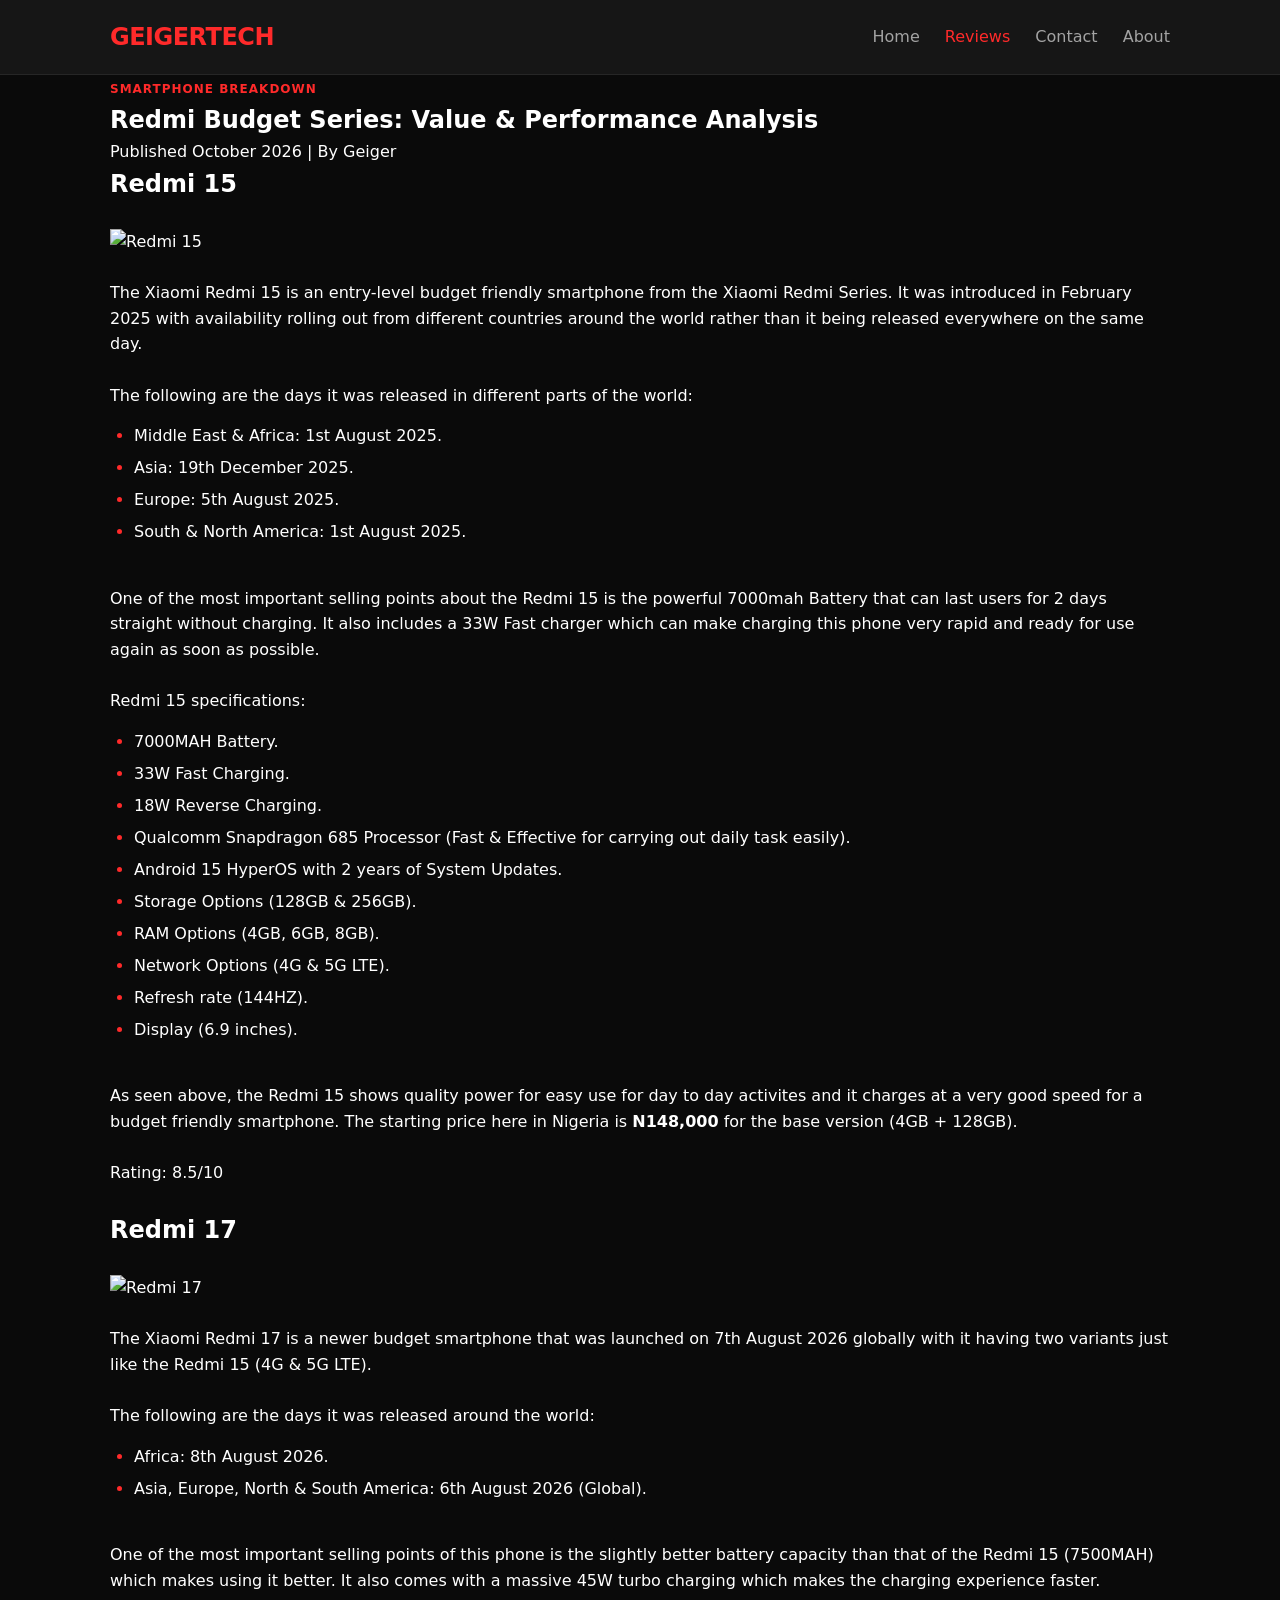
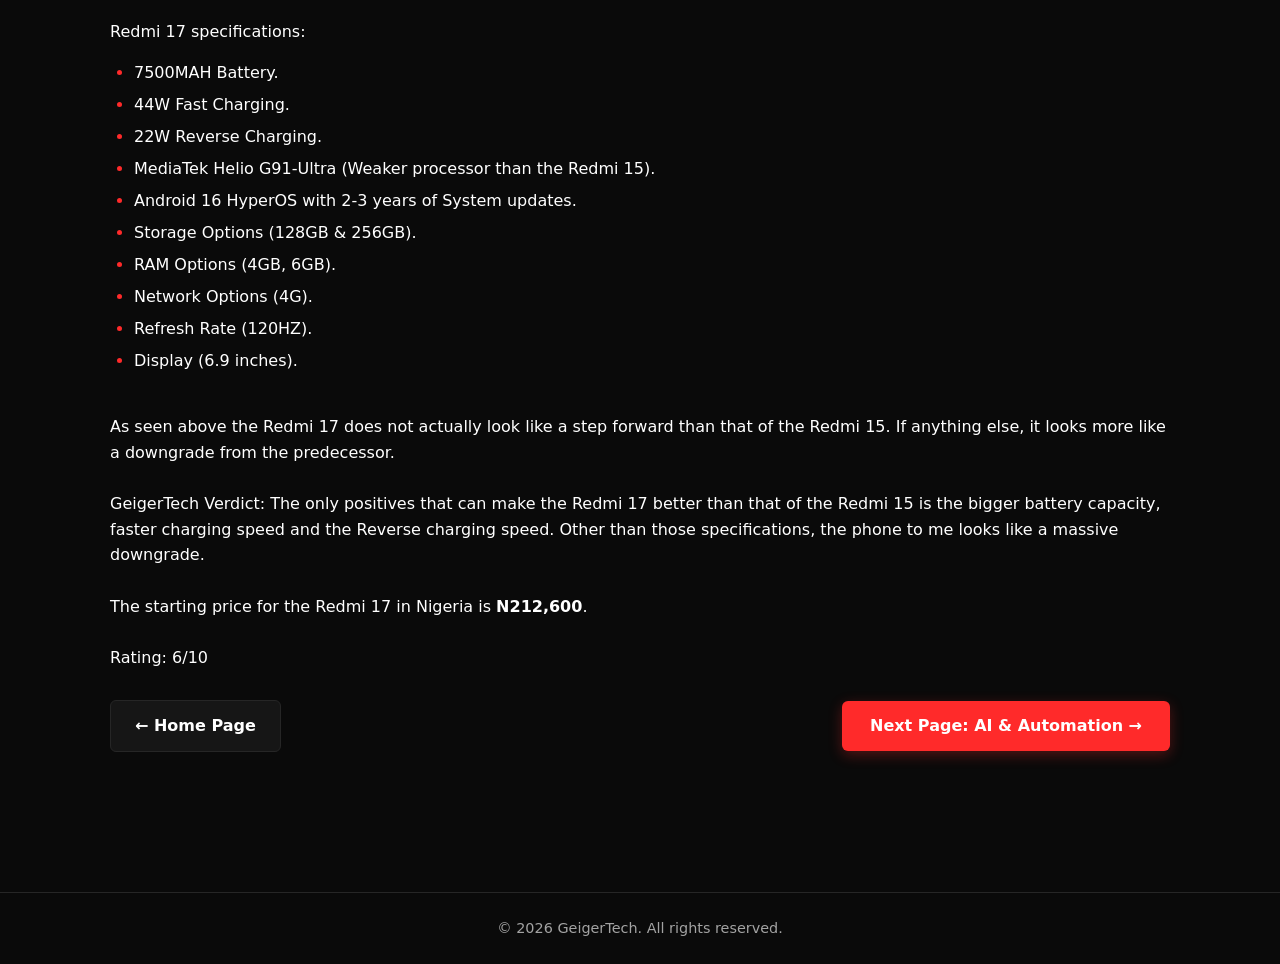
==== reviews.html @ 896cceac "Initial commit: add frontend website files" ====
<!DOCTYPE html>
<html lang="en">
<head>
    <meta charset="UTF-8">
    <meta name="viewport" content="width=device-width, initial-scale=1.0">
    <title>Reviews & Specs | GeigerTech</title>
    <link rel="stylesheet" href="assets/styles.css">
</head>
<body>

    <!-- Header & Navigation -->
    <header class="site-header">
        <div class="container">
            <a href="index.html" class="logo">GeigerTech</a>
            <nav class="nav-links">
                <a href="index.html">Home</a>
                <a href="reviews.html" class="active">Reviews</a>
                <a href="contact.html">Contact</a>
                <a href="about.html">About</a>
            </nav>
        </div>
    </header>

    <!-- Main Content -->
    <main>
        <section class="review-detail">
            <div class="container">
                <span class="card-tag">Smartphone Breakdown</span>
                <h1 class="page-title">Redmi Budget Series: Value & Performance Analysis</h1>
                <p class="meta-info">Published October 2026 | By Geiger</p>
                
                <div class="article-content">
                    <h1>Redmi 15</h1><br>
                    <img src="https://www.mobiledokan.com/media/xiaomi-redmi-15-sandy-purple-official-image.webp" alt="Redmi 15"><br>
                    <p>The Xiaomi Redmi 15 is an entry-level budget friendly smartphone from the Xiaomi Redmi Series. It was introduced in February 2025 with availability rolling out from different countries around the world rather than it being released everywhere on the same day.</p><br>
                    
                    <p>The following are the days it was released in different parts of the world:</p>
                    <ul class="release-dates">
                        <li>Middle East & Africa: 1st August 2025.</li>
                        <li>Asia: 19th December 2025.</li>
                        <li>Europe: 5th August 2025.</li>
                        <li>South & North America: 1st August 2025.</li>
                    </ul><br>

                    <p>One of the most important selling points about the Redmi 15 is the powerful 7000mah Battery that can last users for 2 days straight without charging. It also includes a 33W Fast charger which can make charging this phone very rapid and ready for use again as soon as possible.</p><br>

                    <p>Redmi 15 specifications:</p>
                    <ul class="spec-list">
                        <li>7000MAH Battery.</li>
                        <li>33W Fast Charging.</li>
                        <li>18W Reverse Charging.</li>
                        <li>Qualcomm Snapdragon 685 Processor (Fast & Effective for carrying out daily task easily).</li>
                        <li>Android 15 HyperOS with 2 years of System Updates.</li>
                        <li>Storage Options (128GB & 256GB).</li>
                        <li>RAM Options (4GB, 6GB, 8GB).</li>
                        <li>Network Options (4G & 5G LTE).</li>
                        <li>Refresh rate (144HZ).</li>
                        <li>Display (6.9 inches).</li>
                    </ul><br>

                    <p>As seen above, the Redmi 15 shows quality power for easy use for day to day activites and it charges at a very good speed for a budget friendly smartphone. The starting price here in Nigeria is <strong>N148,000</strong> for the base version (4GB + 128GB).</p><br>
                    <p>Rating: 8.5/10</p><br>

                    <h2>Redmi 17</h2><br>
                    <img src="https://mobileinto.com/images/largepic/large_xiaomi-redmi-17_5.png" alt="Redmi 17"><br>
                    <p>The Xiaomi Redmi 17 is a newer budget smartphone that was launched on 7th August 2026 globally with it having two variants just like the Redmi 15 (4G & 5G LTE).</p><br>

                    <p>The following are the days it was released around the world:</p>
                    <ul class="release-dates">
                        <li>Africa: 8th August 2026.</li>
                        <li>Asia, Europe, North & South America: 6th August 2026 (Global).</li>
                    </ul><br>

                    <p>One of the most important selling points of this phone is the slightly better battery capacity than that of the Redmi 15 (7500MAH) which makes using it better. It also comes with a massive 45W turbo charging which makes the charging experience faster.</p><br>

                    <p>Redmi 17 specifications:</p>
                    <ul class="spec-list">
                        <li>7500MAH Battery.</li>
                        <li>44W Fast Charging.</li>
                        <li>22W Reverse Charging.</li>
                        <li>MediaTek Helio G91-Ultra (Weaker processor than the Redmi 15).</li>
                        <li>Android 16 HyperOS with 2-3 years of System updates.</li>
                        <li>Storage Options (128GB & 256GB).</li>
                        <li>RAM Options (4GB, 6GB).</li>
                        <li>Network Options (4G).</li>
                        <li>Refresh Rate (120HZ).</li>
                        <li>Display (6.9 inches).</li>
                    </ul><br>

                    <p>As seen above the Redmi 17 does not actually look like a step forward than that of the Redmi 15. If anything else, it looks more like a downgrade from the predecessor.</p><br>
                    <p>GeigerTech Verdict: The only positives that can make the Redmi 17 better than that of the Redmi 15 is the bigger battery capacity, faster charging speed and the Reverse charging speed. Other than those specifications, the phone to me looks like a massive downgrade.</p><br>
                    <p>The starting price for the Redmi 17 in Nigeria is <strong>N212,600</strong>.</p><br>
                    <p>Rating: 6/10</p>
                </div>
            </div>
        </section>

        <!-- Page Navigation Section -->
        <section class="pagination-section">
            <div class="container pagination-wrapper">
                <a href="index.html" class="btn-secondary">&larr; Home Page</a>
                <a href="reviews_2.html" class="btn-primary">Next Page: AI & Automation &rarr;</a>
            </div>
        </section>
    </main>

    <!-- Footer -->
    <footer class="site-footer">
        <div class="container">
            <p>&copy; 2026 GeigerTech. All rights reserved.</p>
        </div>
    </footer>

</body>
</html>
---- assets/styles.css ----
/* --- CSS Variables & Reset --- */
:root {
    --bg-dark: #0a0a0a;         /* Deep Jet Black */
    --bg-surface: #161616;      /* Graphite Card Surface */
    --border-color: #262626;    /* Dark Subtle Border */
    --text-primary: #ffffff;    /* Crisp White Text */
    --text-muted: #a3a3a3;      /* Soft Muted Gray */
    --accent: #ff2a2a;          /* Crimson Red Accent */
    --accent-hover: #d61c1c;    /* Deep Red for Hovers */
    --font-family: system-ui, -apple-system, BlinkMacSystemFont, 'Segoe UI', Roboto, sans-serif;
}

* {
    margin: 0;
    padding: 0;
    box-sizing: border-box;
}

body {
    background-color: var(--bg-dark);
    color: var(--text-primary);
    font-family: var(--font-family);
    line-height: 1.6;
}

/* --- Container Utility --- */
.container {
    max-width: 1100px;
    margin: 0 auto;
    padding: 0 20px;
}

/* --- Navigation Header --- */
.site-header {
    background-color: var(--bg-surface);
    border-bottom: 1px solid var(--border-color);
    padding: 18px 0;
    position: sticky;
    top: 0;
    z-index: 10;
}

.site-header .container {
    display: flex;
    justify-content: space-between;
    align-items: center;
}

.logo {
    font-size: 1.5rem;
    font-weight: 800;
    color: var(--accent);
    text-decoration: none;
    letter-spacing: -0.5px;
    text-transform: uppercase;
}

.nav-links a {
    color: var(--text-muted);
    text-decoration: none;
    margin-left: 20px;
    font-weight: 500;
    transition: color 0.2s ease;
}

.nav-links a:hover,
.nav-links a.active {
    color: var(--accent);
}

/* --- Hero Section --- */
.hero {
    padding: 100px 0 80px;
    text-align: center;
}

.hero h1 {
    font-size: 2.8rem;
    margin-bottom: 16px;
    line-height: 1.2;
    font-weight: 800;
}

.hero p {
    color: var(--text-muted);
    font-size: 1.15rem;
    max-width: 600px;
    margin: 0 auto 32px;
}

/* --- Red Primary Button --- */
.btn-primary {
    display: inline-block;
    background-color: var(--accent);
    color: #ffffff;
    padding: 12px 28px;
    border-radius: 6px;
    text-decoration: none;
    font-weight: 700;
    box-shadow: 0 4px 14px rgba(255, 42, 42, 0.3);
    transition: background-color 0.2s ease, transform 0.1s ease, box-shadow 0.2s ease;
}

.btn-primary:hover {
    background-color: var(--accent-hover);
    transform: translateY(-2px);
    box-shadow: 0 6px 20px rgba(255, 42, 42, 0.5);
}

/* --- Footer --- */
.site-footer {
    border-top: 1px solid var(--border-color);
    padding: 24px 0;
    text-align: center;
    color: var(--text-muted);
    font-size: 0.9rem;
    margin-top: 80px;
}

/* --- Articles Section & Cards --- */
.articles-section {
    padding: 60px 0;
}

.section-title {
    font-size: 1.8rem;
    margin-bottom: 30px;
    font-weight: 800;
    border-left: 4px solid var(--accent);
    padding-left: 12px;
}

.card-grid {
    display: grid;
    grid-template-columns: repeat(3, 1fr);
    gap: 24px;
}

.card {
    background-color: var(--bg-surface);
    border: 1px solid var(--border-color);
    border-radius: 8px;
    padding: 24px;
    display: flex;
    flex-direction: column;
    justify-content: space-between;
    transition: transform 0.2s ease, border-color 0.2s ease;
}

.card:hover {
    transform: translateY(-4px);
    border-color: var(--accent);
}

.card-tag {
    font-size: 0.75rem;
    text-transform: uppercase;
    letter-spacing: 1px;
    color: var(--accent);
    font-weight: 700;
    margin-bottom: 12px;
}

.card h3 {
    font-size: 1.25rem;
    margin-bottom: 12px;
    line-height: 1.3;
}

.card p {
    color: var(--text-muted);
    font-size: 0.95rem;
    margin-bottom: 20px;
}

.read-more {
    color: var(--accent);
    text-decoration: none;
    font-weight: 600;
    font-size: 0.95rem;
    transition: color 0.2s ease;
}

.read-more:hover {
    color: var(--text-primary);
}

/* --- Mobile Responsiveness --- */
@media (max-width: 768px) {
    /* Stacks 3 cards vertically on tablets and mobile screens */
    .card-grid {
        grid-template-columns: 1fr;
    }

    /* Centers logo and links vertically */
    .site-header .container {
        flex-direction: column;
        gap: 12px;
    }

    /* Adjusts nav link spacing */
    .nav-links a {
        margin: 0 10px;
    }

    /* Scales down large hero text for smaller viewports */
    .hero h1 {
        font-size: 2rem;
    }
    /* --- Reviews Page Styles --- */
.review-detail {
    padding: 60px 0;
}

.page-title {
    font-size: 2.2rem;
    margin: 10px 0;
    line-height: 1.2;
}

.meta-info {
    color: var(--text-muted);
    font-size: 0.9rem;
    margin-bottom: 30px;
}

.article-content {
    font-size: 1.1rem;
    color: var(--text-primary);
    margin-bottom: 40px;
    max-width: 800px;
}}
/* --- Base Responsive Image Protocol --- */
img{
max-width: 100%;  
    height: auto;
    display: block;
    margin: 0 auto;
}
/* --- Pagination & Button Navigation --- */
.pagination-section {
    padding: 30px 0 60px;
}

.pagination-wrapper {
    display: flex;
    justify-content: space-between;
    align-items: center;
    gap: 16px;
}

.btn-secondary {
    display: inline-block;
    background-color: var(--bg-surface);
    color: var(--text-primary);
    border: 1px solid var(--border-color);
    padding: 12px 24px;
    border-radius: 6px;
    text-decoration: none;
    font-weight: 600;
    transition: background-color 0.2s ease, border-color 0.2s ease;
}

.btn-secondary:hover {
    background-color: #222222;
    border-color: var(--accent);
}

/* --- List Bullet Styling --- */
.article-content ul {
    margin: 16px 0;
    padding-left: 24px;
}

.article-content li {
    margin-bottom: 8px;
    line-height: 1.5;
}

.article-content li::marker {
    color: var(--accent); /* Gives bullet dots a crimson red color */
}

/* --- Mobile Breakpoint for Navigation Buttons --- */
@media (max-width: 600px) {
    .pagination-wrapper {
        flex-direction: column;
        gap: 12px;
    }

    .pagination-wrapper .btn-primary,
    .pagination-wrapper .btn-secondary {
        width: 100%;
        text-align: center;
    }
}

/* --- Contact Page Form Styling --- */
.contact-section {
    padding: 60px 0;
    max-width: 700px;
    margin: 0 auto;
}

.contact-form {
    background-color: var(--bg-surface);
    border: 1px solid var(--border-color);
    border-radius: 8px;
    padding: 30px;
    margin-top: 20px;
}

.form-group {
    margin-bottom: 20px;
}

.form-group label {
    display: block;
    font-size: 0.9rem;
    font-weight: 600;
    margin-bottom: 8px;
    color: var(--text-primary);
}

.form-group input,
.form-group textarea {
    width: 100%;
    padding: 12px 16px;
    background-color: var(--bg-dark);
    border: 1px solid var(--border-color);
    border-radius: 6px;
    color: var(--text-primary);
    font-family: var(--font-family);
    font-size: 1rem;
    outline: none;
    transition: border-color 0.2s ease;
}

.form-group input:focus,
.form-group textarea:focus {
    border-color: var(--accent);
}

.contact-form .btn-primary {
    width: 100%;
    text-align: center;
    cursor: pointer;
    border: none;
    font-size: 1rem;
}
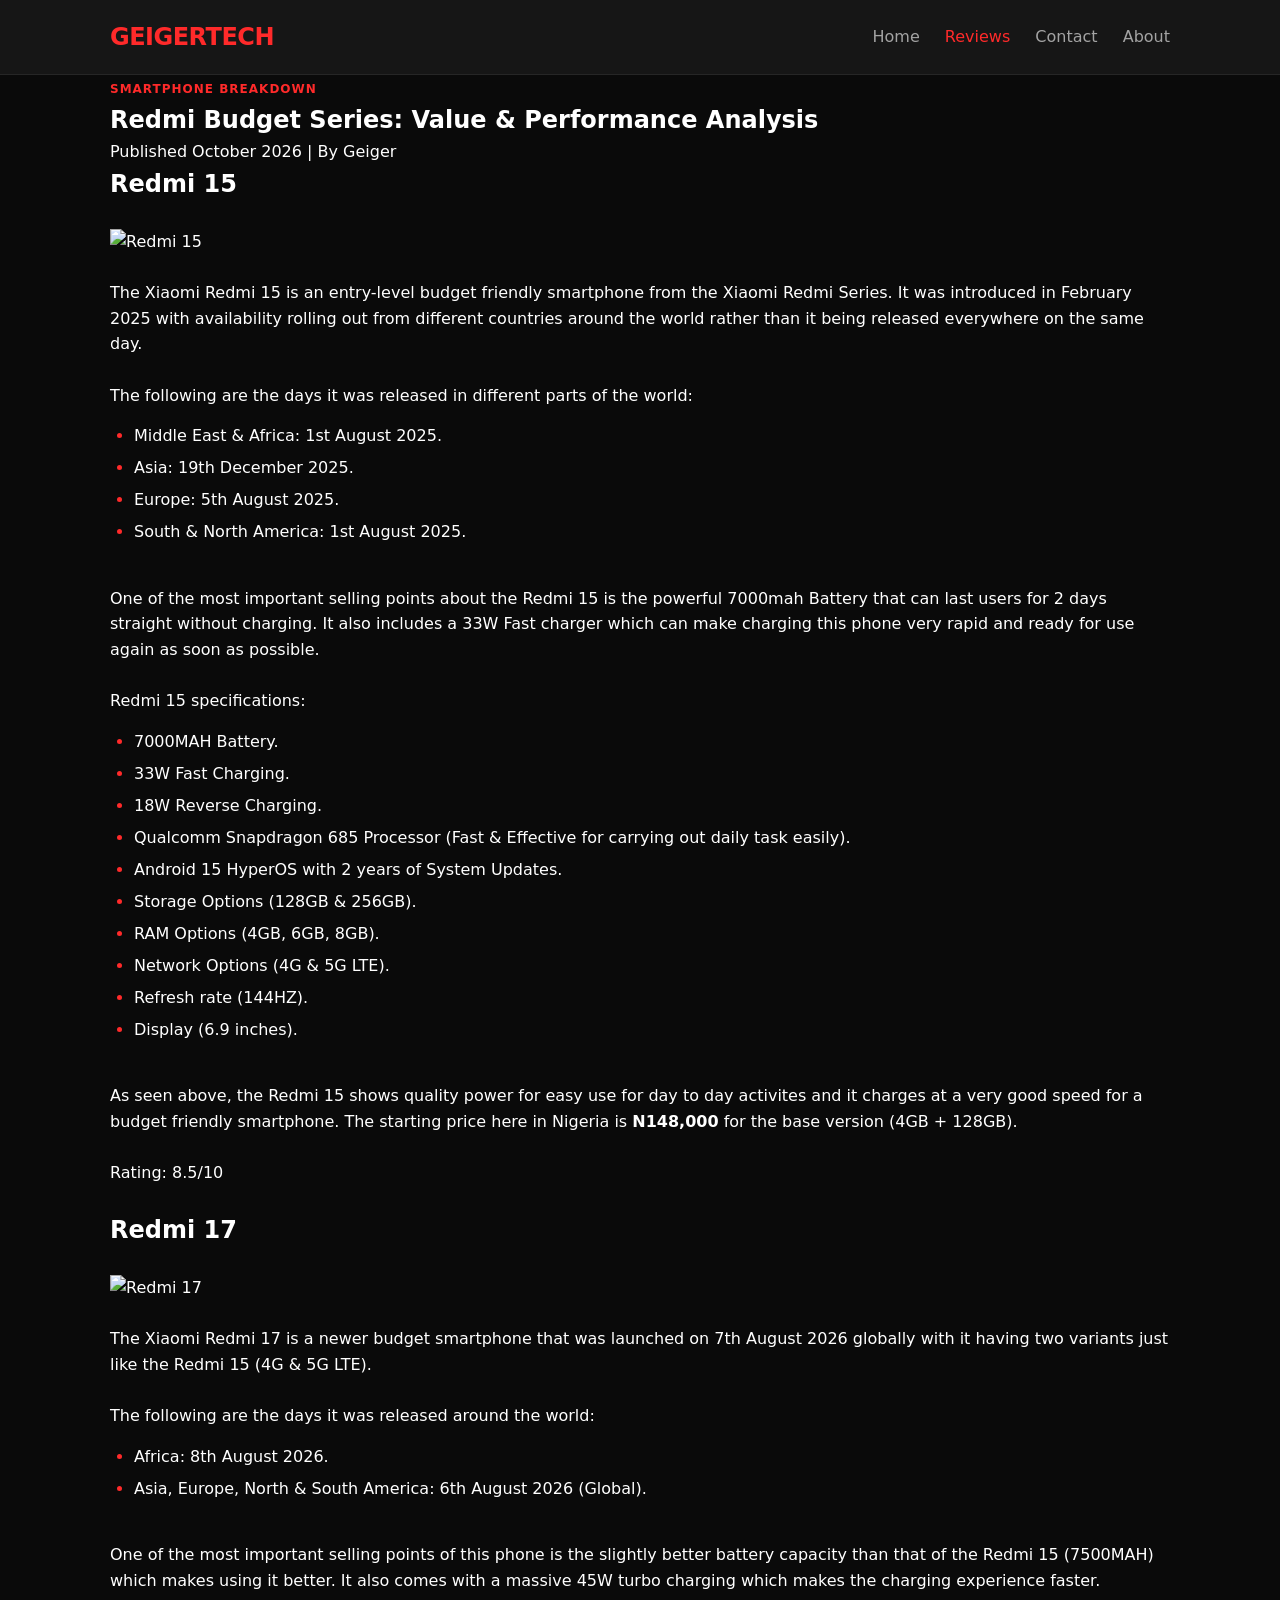
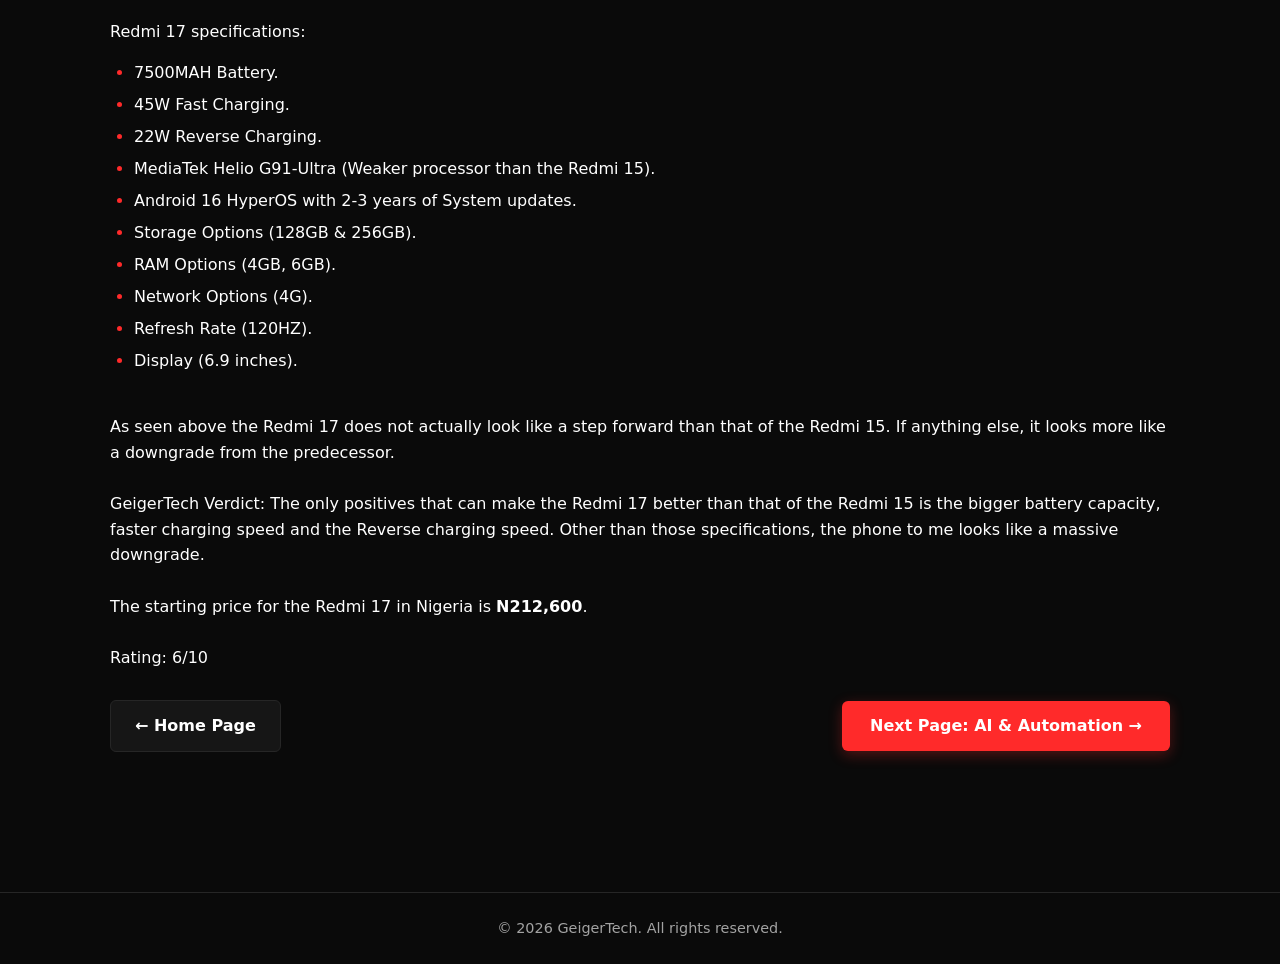
==== commit 7ec72df0: "Chnages" ====
--- a/reviews.html
+++ b/reviews.html
@@ -76,7 +76,7 @@
                     <p>Redmi 17 specifications:</p>
                     <ul class="spec-list">
                         <li>7500MAH Battery.</li>
-                        <li>44W Fast Charging.</li>
+                        <li>45W Fast Charging.</li>
                         <li>22W Reverse Charging.</li>
                         <li>MediaTek Helio G91-Ultra (Weaker processor than the Redmi 15).</li>
                         <li>Android 16 HyperOS with 2-3 years of System updates.</li>
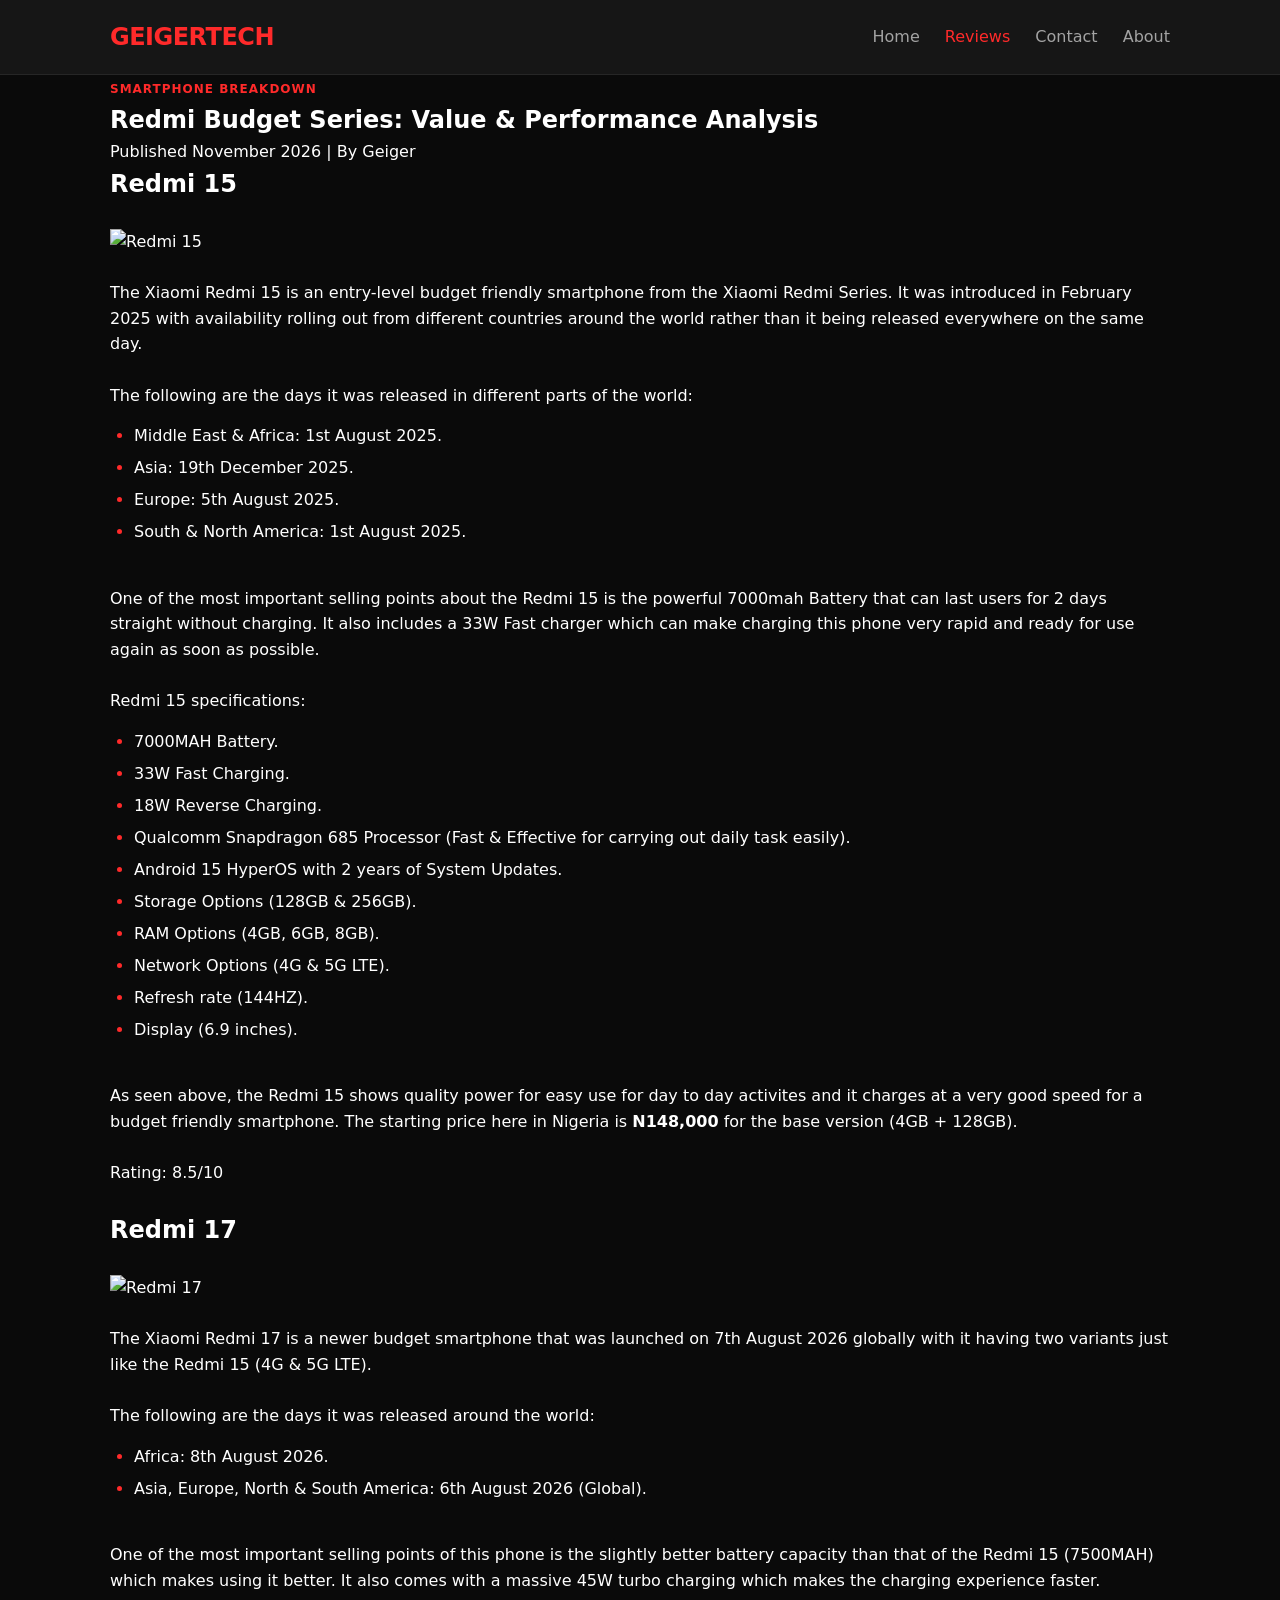
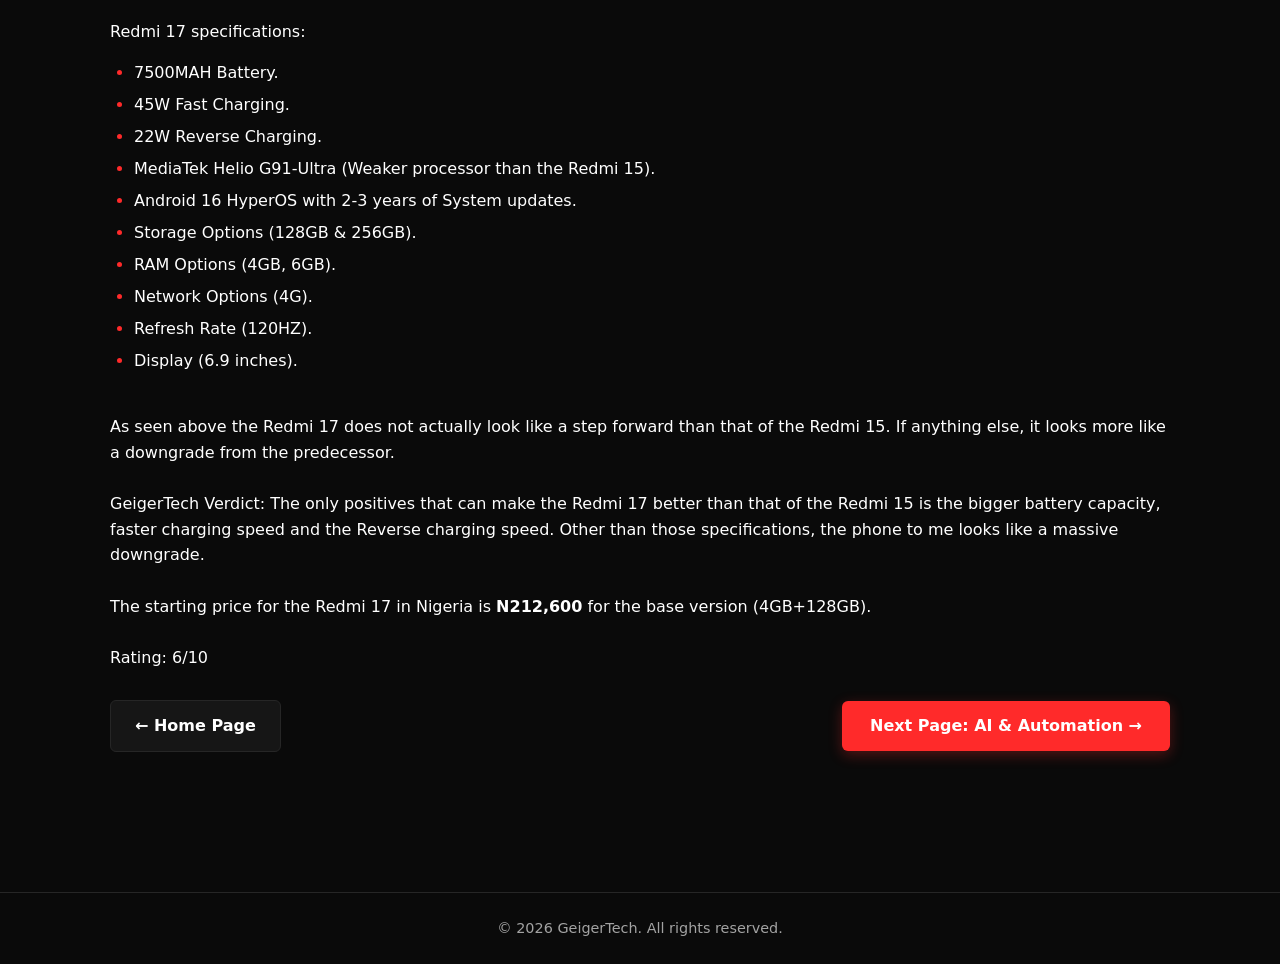
==== commit 05deafac: "COMMIT" ====
--- a/reviews.html
+++ b/reviews.html
@@ -27,7 +27,7 @@
             <div class="container">
                 <span class="card-tag">Smartphone Breakdown</span>
                 <h1 class="page-title">Redmi Budget Series: Value & Performance Analysis</h1>
-                <p class="meta-info">Published October 2026 | By Geiger</p>
+                <p class="meta-info">Published November 2026 | By Geiger</p>
                 
                 <div class="article-content">
                     <h1>Redmi 15</h1><br>
@@ -89,7 +89,7 @@
 
                     <p>As seen above the Redmi 17 does not actually look like a step forward than that of the Redmi 15. If anything else, it looks more like a downgrade from the predecessor.</p><br>
                     <p>GeigerTech Verdict: The only positives that can make the Redmi 17 better than that of the Redmi 15 is the bigger battery capacity, faster charging speed and the Reverse charging speed. Other than those specifications, the phone to me looks like a massive downgrade.</p><br>
-                    <p>The starting price for the Redmi 17 in Nigeria is <strong>N212,600</strong>.</p><br>
+                    <p>The starting price for the Redmi 17 in Nigeria is <strong>N212,600</strong> for the base version (4GB+128GB).</p><br>
                     <p>Rating: 6/10</p>
                 </div>
             </div>
